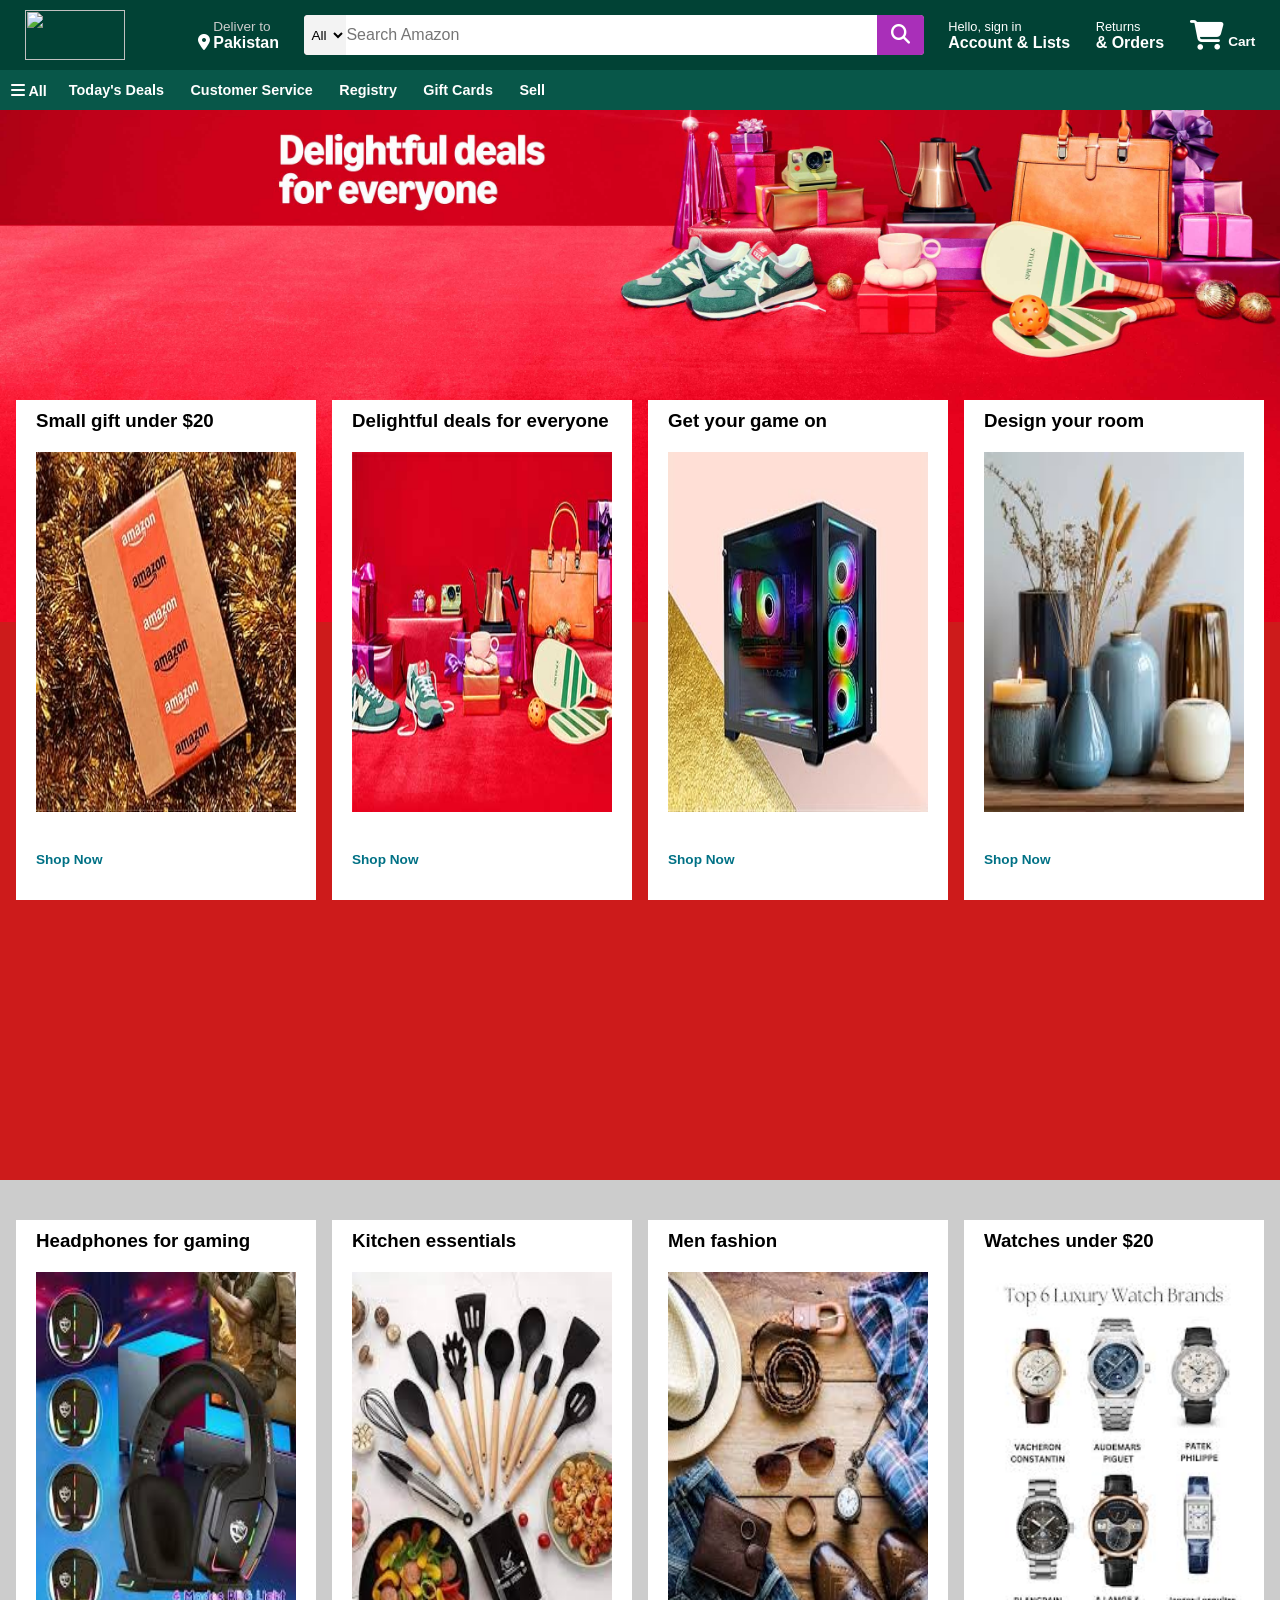
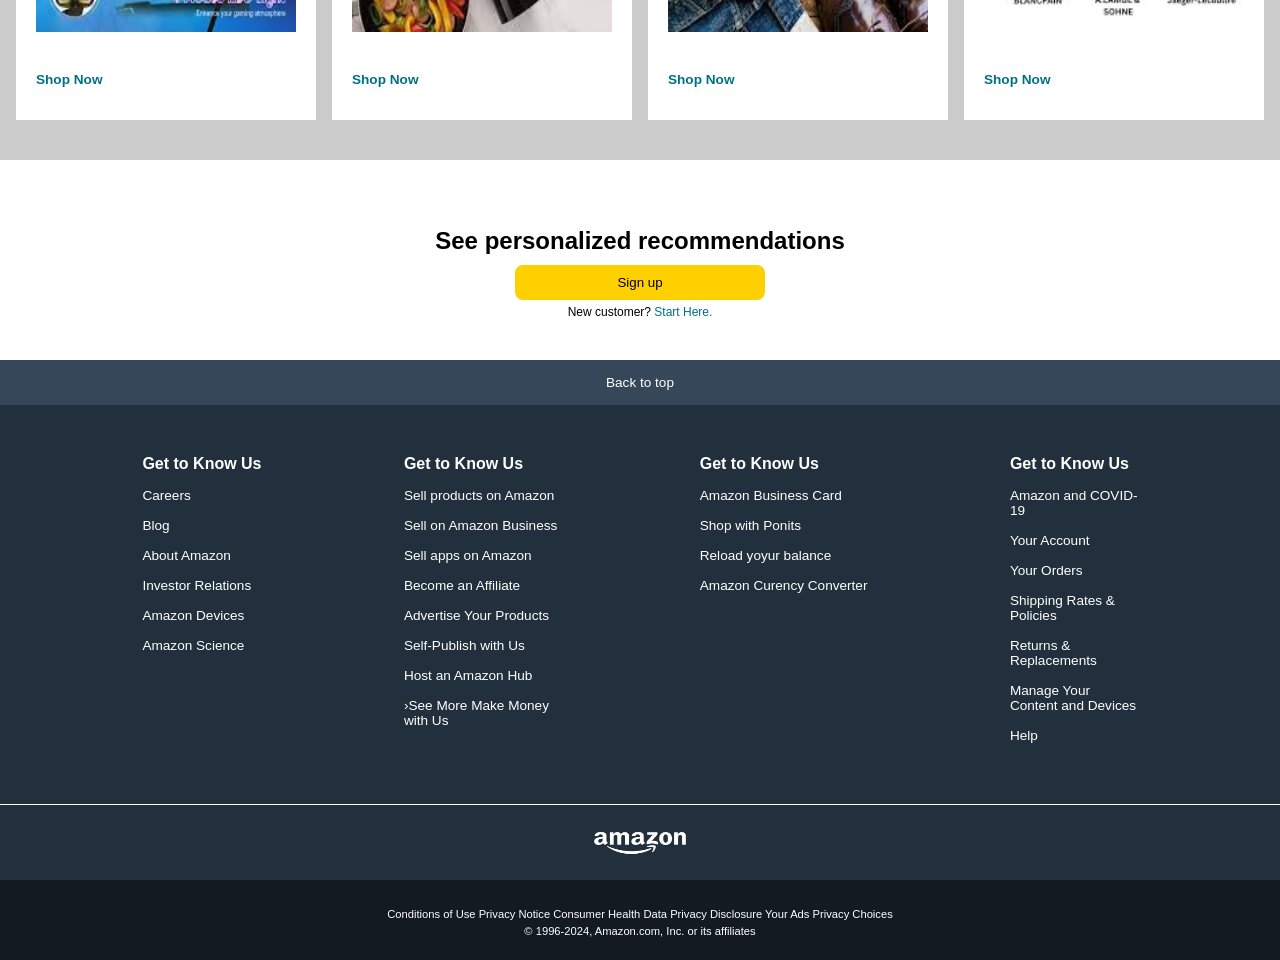
==== amazon clone/index.html @ a9891e7e "initial commit" ====
<html lang="en">
  <head>
    <meta charset="UTF-8" />
    <meta name="viewport" content="width=device-width, initial-scale=1.0" />
    <meta http-equiv="X-UA-compitable" content="ie=edge" />
    <title>Amazon CLone</title>
    <link rel="stylesheet" href="style.css" />
    <link
      rel="stylesheet"
      href="https://cdnjs.cloudflare.com/ajax/libs/font-awesome/6.6.0/css/all.min.css"
    />
  </head>
  <body>
    <header>
      <nav>
        <div class="logo border">
          <img src="file:///D:/LEARN%20HTML/clones/logo.png" alt="" />
        </div>
        <div class="nav-address border">
          <p class="first-head">Deliver to</p>
          <div class="add-icon">
            <i class="fa-solid fa-location-dot"></i>
            <p class="sec-head">Pakistan</p>
          </div>
        </div>
        <div class="selecter">
          <select name="" id="" class="search-select">
            <option value="">All</option>
          </select>
          <input type="text" placeholder="Search Amazon" class="search-input" />
          <div class="search-icon">
            <i class="fa-solid fa-magnifying-glass"></i>
          </div>
        </div>
        <div class="headone border">
          <span>Hello, sign in</span>
          <p>Account & Lists</p>
        </div>
        <div class="headone border">
          <span>Returns</span>
          <p>& Orders</p>
        </div>
        <div class="cart border">
          <i class="fa-solid fa-cart-shopping"></i>
          <span>Cart</span>
        </div>
      </nav>
      <div class="navbar2">
        <div class="menu-icon border">
          <i class="fa-solid fa-bars"></i>
          All
        </div>
        <div class="panel-ops">
          <p class="border">Today's Deals</p>
          <p class="border">Customer Service</p>
          <p class="border">Registry</p>
          <p class="border">Gift Cards</p>
          <p class="border">Sell</p>
        </div>
      </div>
    </header>
    <div class="img-container">
      <div class="main-image">
        <img src="backgroundimg.jpg" alt="" />
        <div class="cards">
          <div class="card1">
            <h3>Small gift under $20</h3>
            <div class="box-img">
              <img src="img1.jpg" alt="" />
            </div>
            <p>Shop Now</p>
          </div>
          <div class="card1">
            <h3>Delightful deals for everyone</h3>
            <div class="box-img">
              <img src="img2.jpg" alt="" />
            </div>
            <p>Shop Now</p>
          </div>
          <div class="card1">
            <h3>Get your game on</h3>
            <div class="box-img">
              <img src="img3.jpg" alt="" />
            </div>
            <p>Shop Now</p>
          </div>
          <div class="card1">
            <h3>Design your room</h3>
            <div class="box-img">
              <img src="img4.jpg" alt="" />
            </div>
            <p>Shop Now</p>
          </div>
        </div>
      </div>
    </div>

    <div class="cards2">
      <div class="card1">
        <h3>Headphones for gaming</h3>
        <div class="box-img">
          <img src="img5.jpg" alt="" />
        </div>
        <p>Shop Now</p>
      </div>
      <div class="card1">
        <h3>Kitchen essentials</h3>
        <div class="box-img">
          <img src="img6.jpg" alt="" />
        </div>
        <p>Shop Now</p>
      </div>
      <div class="card1">
        <h3>Men fashion</h3>
        <div class="box-img">
          <img src="img7.jpg" alt="" />
        </div>
        <p>Shop Now</p>
      </div>
      <div class="card1">
        <h3>Watches under $20</h3>
        <div class="box-img">
          <img src="img8.jpg" alt="" />
        </div>
        <p>Shop Now</p>
      </div>
    </div>
    <div class="personalize">
      <div class="peronalize-sec">
        <h2>See personalized recommendations</h2>
        <button>Sign up</button>
        <p>
          New customer?
          <span> Start Here.</span>
        </p>
      </div>
    </div>
    <div class="panel-one"><p>Back to top</p></div>
    <div class="panel-two">
      <div class="panels">
        <h3>Get to Know Us</h3>
        <p>Careers</p>
        <p>Blog</p>
        <p>About Amazon</p>
        <p>Investor Relations</p>
        <p>Amazon Devices</p>
        <p>Amazon Science</p>
      </div>
      <div class="panels">
        <h3>Get to Know Us</h3>
        <p>Sell products on Amazon</p>
        <p>Sell on Amazon Business</p>
        <p>Sell apps on Amazon</p>
        <p>Become an Affiliate</p>
        <p>Advertise Your Products</p>
        <p>Self-Publish with Us</p>
        <p>Host an Amazon Hub</p>
        <p>›See More Make Money <br />with Us</p>
      </div>
      <div class="panels">
        <h3>Get to Know Us</h3>
        <p>Amazon Business Card</p>
        <p>Shop with Ponits</p>
        <p>Reload yoyur balance</p>
        <p>Amazon Curency Converter</p>
      </div>
      <div class="panels">
        <h3>Get to Know Us</h3>
       <p> Amazon and COVID- <br>19 </p>
       <p> Your Account </p>
       <p> Your Orders </p>
       <p> Shipping Rates & <br>Policies </p>
       <p> Returns & <br>Replacements </p>
       <p> Manage Your <br>Content and Devices </p>
        <p> Help </p>
      </div>
    </div>
<div class="panel-three">
    <img src="logo.png" alt="">
</div>  
<div class="panel-four">
    <div class="footer">
    <p>Conditions of Use
    Privacy Notice
    Consumer Health Data Privacy Disclosure
    Your Ads Privacy Choices </p>
    <p>© 1996-2024, Amazon.com, Inc. or its affiliates</p>
    </div>

</div>







</body>
</html>
---- amazon clone/style.css ----
*{
    margin: 0;
    padding: 0;
    box-sizing: border-box;
}
body{
    background-color: rgba(201, 7, 7, 0.918);
    font-family: Arial;
    color: white;
}
nav{
    display: flex;
    width: 100%;
    height: 70px;
    background-color:#014235;   
    justify-content: space-evenly;
    align-items: center;
}
.logo{
    height:70px ;
    width: 150px;
    display: flex;
    align-items: center;
}
.logo img{
    
    height: 50px;
    width: 100px;
}
.border{
    border: 1.5px solid transparent;
}
.border:hover{
    border: 1.5px solid white;

}
    /* box 2 */

.nav-address{
    color: white;
    font-family: arial;
}
.first-head{
    margin-left: 15px;
    color: #cccccc;
    font-size: 0.85rem;
}
.add-icon{
    display: flex;
}
.sec-head{
    color: white;
    font-weight: 600;
    margin-left: 3px;
}
    /* box 3    */

.selecter{
    border-radius: 4px;
    display: flex;
    width: 620px;
    height: 40px;
    background-color: pink;
    justify-content: space-evenly;
}
.selecter:hover{
    box-shadow: 2px 2px 4px 2px rgba(0, 0, 0, 0.9);
}
.search-select{
    background-color: #f3f3f3;
    width: 50px;
    text-align: center;
    border-top-left-radius: 4px;
    border-bottom-left-radius: 4px;
    border: none;
    font-size: 0.85rem;
}
.search-input{
    width: 100%;
    font-size: 1rem;
    border: none;
}
.search-icon{
    cursor: pointer;
    display: flex;
    justify-content: center;
    align-items: center;
    width: 55px;
    background-color: rgb(169, 47, 185);
    font-size: 1.2rem;
    color: white;
    border-top-right-radius: 4px;
    border-bottom-right-radius: 4px;
}
    /* box 3 */
.headone{
    color: white;
}
.headone span{
    font-size: 0.80rem;
}
.headone p{
    font-size: 1rem;
    font-weight: 700;
}
    /* box  4 */
.cart{
    color: white;
}
.cart i{
    font-size: 30px;
}
.cart span{
    font-size: 0.85rem;
    font-weight: 700;
}
/* navbar 2 */
.navbar2{
    display: flex;
    background-color: #085749;
    width: 100%;
    height: 40px;
   font-size: 1rem;
   font-weight: 600; 
    align-items: center;
} 
.navbar2 i{
    font-size: 1rem;
    margin-left: 10px;
}
.menu-icon{
    font-size: .9rem;
}
.panel-ops p{
    font-size: .9rem;
    font-weight: 600;
    margin-left: 20px;
    display: inline;
}
img-container{
    width: 100%;
    
} 
.main-image img{
    width: 100%;
    /* background-size: cover; */
    position: absolute;
} 
.cards{
    top: 250;
    width: 100%;
    height: 100%;
    /* border: 3px solid white; */
    display: flex;
    justify-content: space-evenly;
    position: relative;
    /* height: 400px; */
}
.card1{
    z-index: 1;
    background-color: white;
    width: 300px;
    height: 500px;
    margin-top: 40px;
}
.box-img{
    width: 300px;
    height: 400px;
}
.box-img img{
    width: 300px;
    height: 400px;
    padding: 20px 20px;
    /* padding-left: 2px; */
}

.card1 h3{
    margin-left: 20px;
    color: black;
    padding-top: 10px;

}
.card1 p{
    font-size: 0.85rem;
    font-weight: 600;
    padding: 0 20px;
    margin-top: 20px;
    color: #007185;
}
.cards2{
    background-color: #cccccc;
    top: 170;
    width: 100%;
    height: 580px;
    display: flex;
    justify-content: space-evenly;
    position: relative;
    
}
.personalize{
    padding-top: 17px;
    text-align: center;
    margin-top: 170px;
    background-color:white;
    width: 100%;
    height: 200px;
    color: black;
}
.peronalize-sec{
    margin: 50px;
}
.personalize button{
    cursor: pointer;
    margin-top: 10px;
    width: 250px;
    height: 35px;
    border: none;
    background-color: rgb(255, 208, 0);
    border-radius: 8px;
}
.personalize p{
    margin-top: 5px;
    font-size: 0.75rem;
}
.personalize p span{
    cursor: pointer;
    color: #007185;
}
.panel-one{
    width: 100%;
    height: 45px;
    background-color: #37475a;
    display: flex;
    justify-content: center;
    align-items: center;
    font-size: 0.85rem;
}
.panel-one p{
    cursor: pointer;
}
.panel-two{
    padding-top: 50px;
    width: 100%;
    height: 400px;
    background-color:#222f3d;
    display: flex;
    justify-content:space-evenly;
    border-bottom: 0.2px   solid white;
}
.panels h3{
    font-size: 1rem;
}
.panels p{
    font-size: 0.85rem;
    margin-top: 15px;
    cursor: pointer;
}
.panel-three{
    background-color: #222f3d;
    display: flex;
    justify-content: center;
    align-items: center;
    width: 100%;
    height: 75px;
    
}
.panel-three img{
    width: 100px;
    height: 30px;
}   
.panel-four{
    display: flex;
    justify-content: center;
    align-items: center;
    height: 80px;
    background-color: #131A22;
}
.panel-four p{
    padding-top: 5px;
    text-align: center;
    font-size: 0.7rem;
}
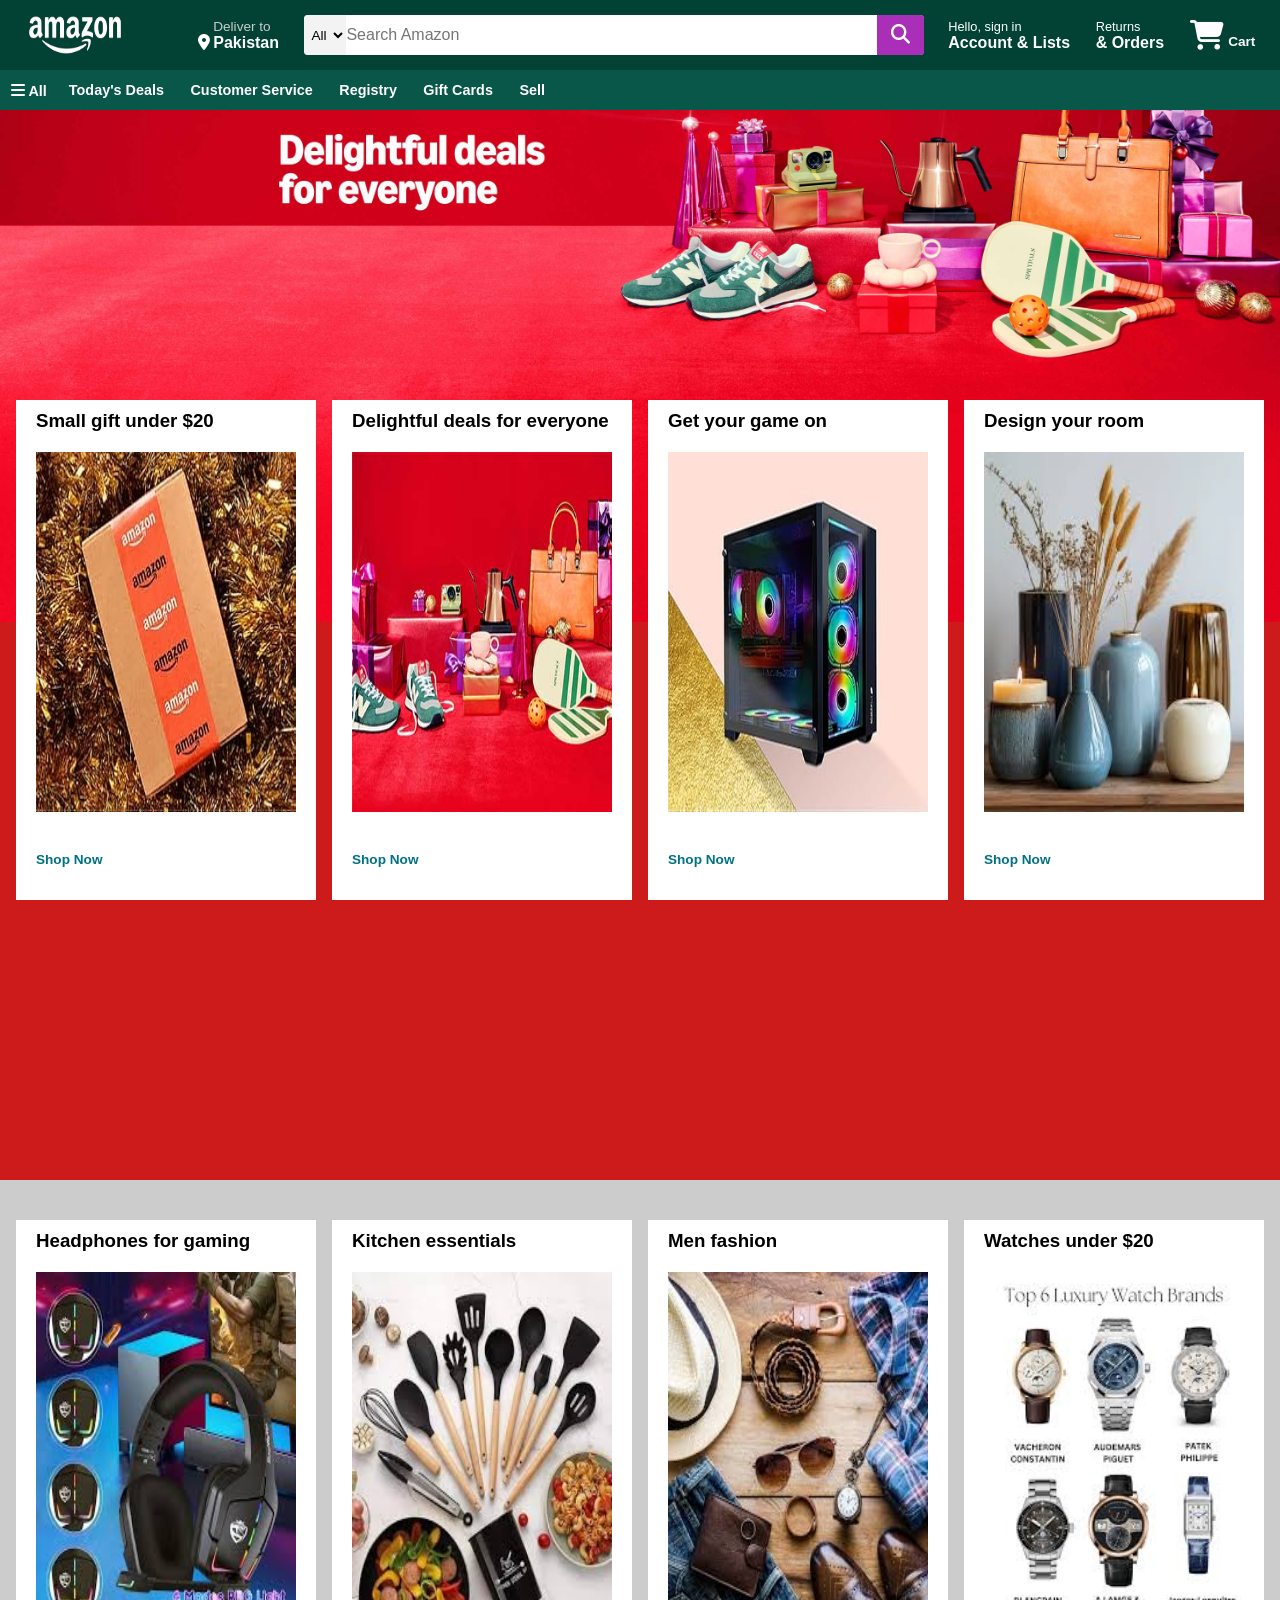
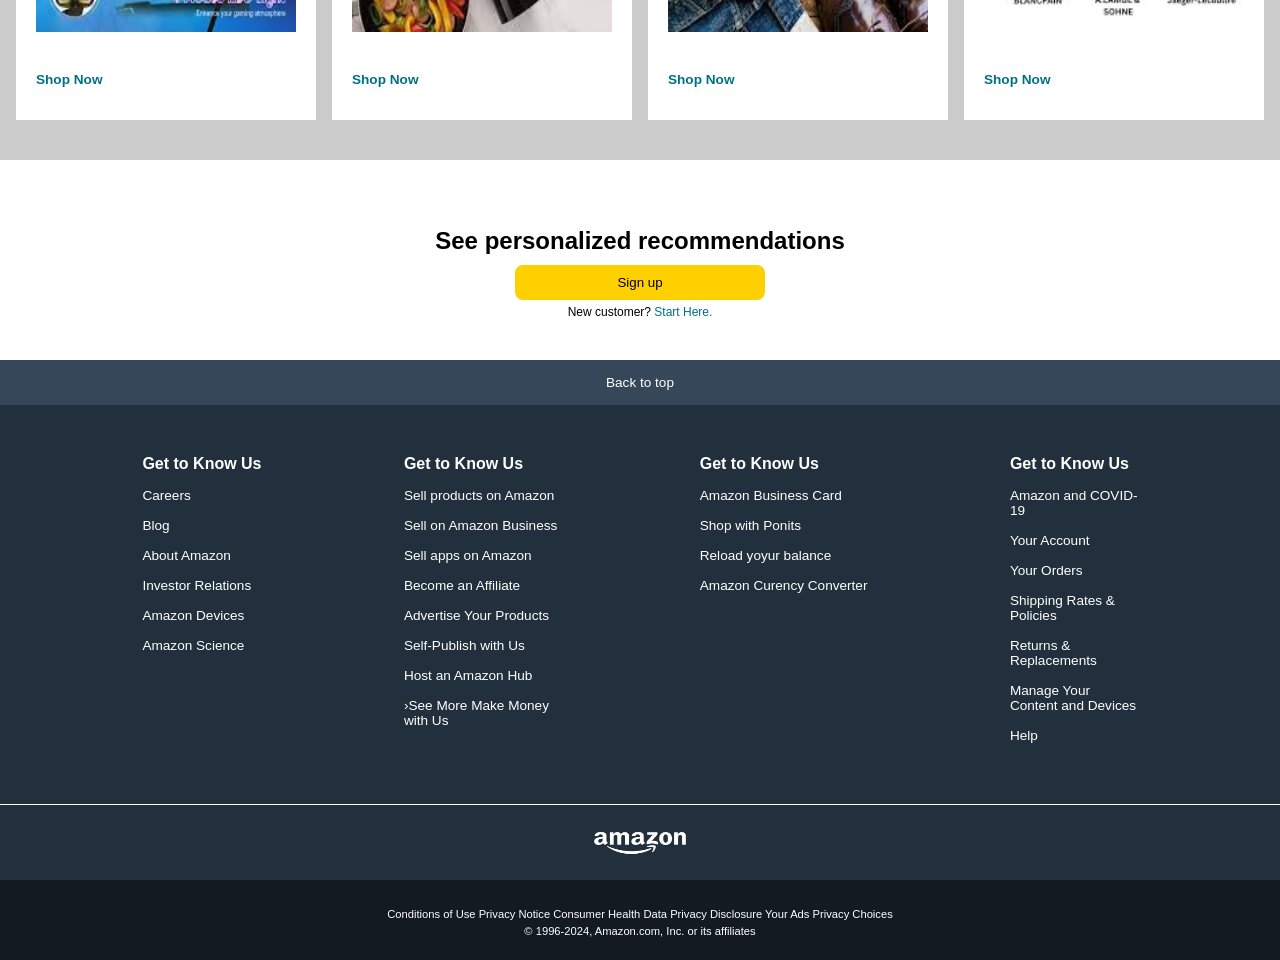
==== commit 9141ed75: "ok guyss" ====
--- a/amazon clone/index.html
+++ b/amazon clone/index.html
@@ -14,7 +14,7 @@
     <header>
       <nav>
         <div class="logo border">
-          <img src="file:///D:/LEARN%20HTML/clones/logo.png" alt="" />
+          <img src="logo.png" alt="" />
         </div>
         <div class="nav-address border">
           <p class="first-head">Deliver to</p>
